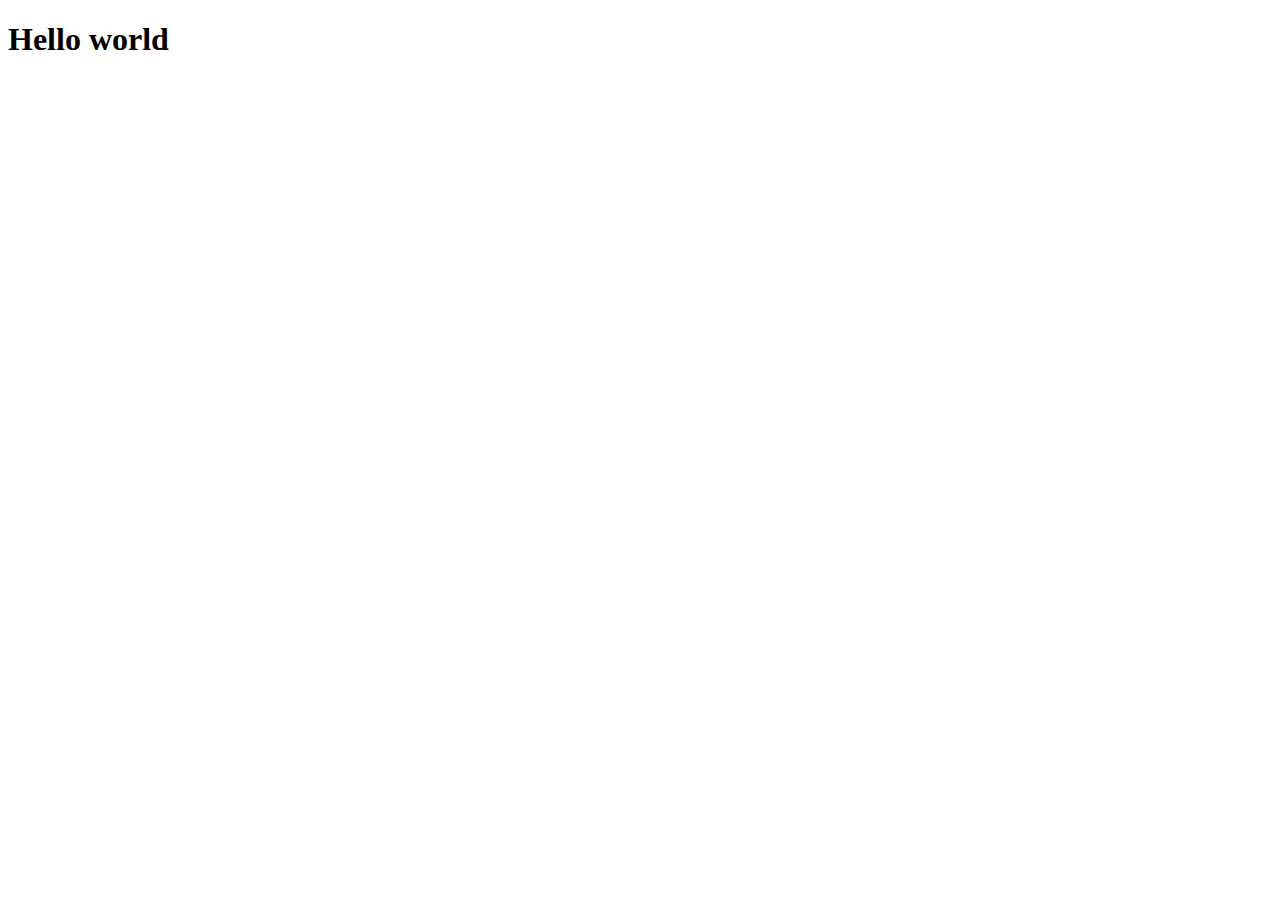
==== index.html @ 11b726a7 "Error" ====
<!DOCTYPE html>
<html lang="en">
<head>
    <meta charset="UTF-8">
    <meta name="viewport" content="width=device-width, initial-scale=1.0">
    <link rel="stylesheet" href="./style.css">
    <title>About my work</title>
</head>
<body>
    <h1>Hello world</h1>
</body>
</html>
---- style.css ----

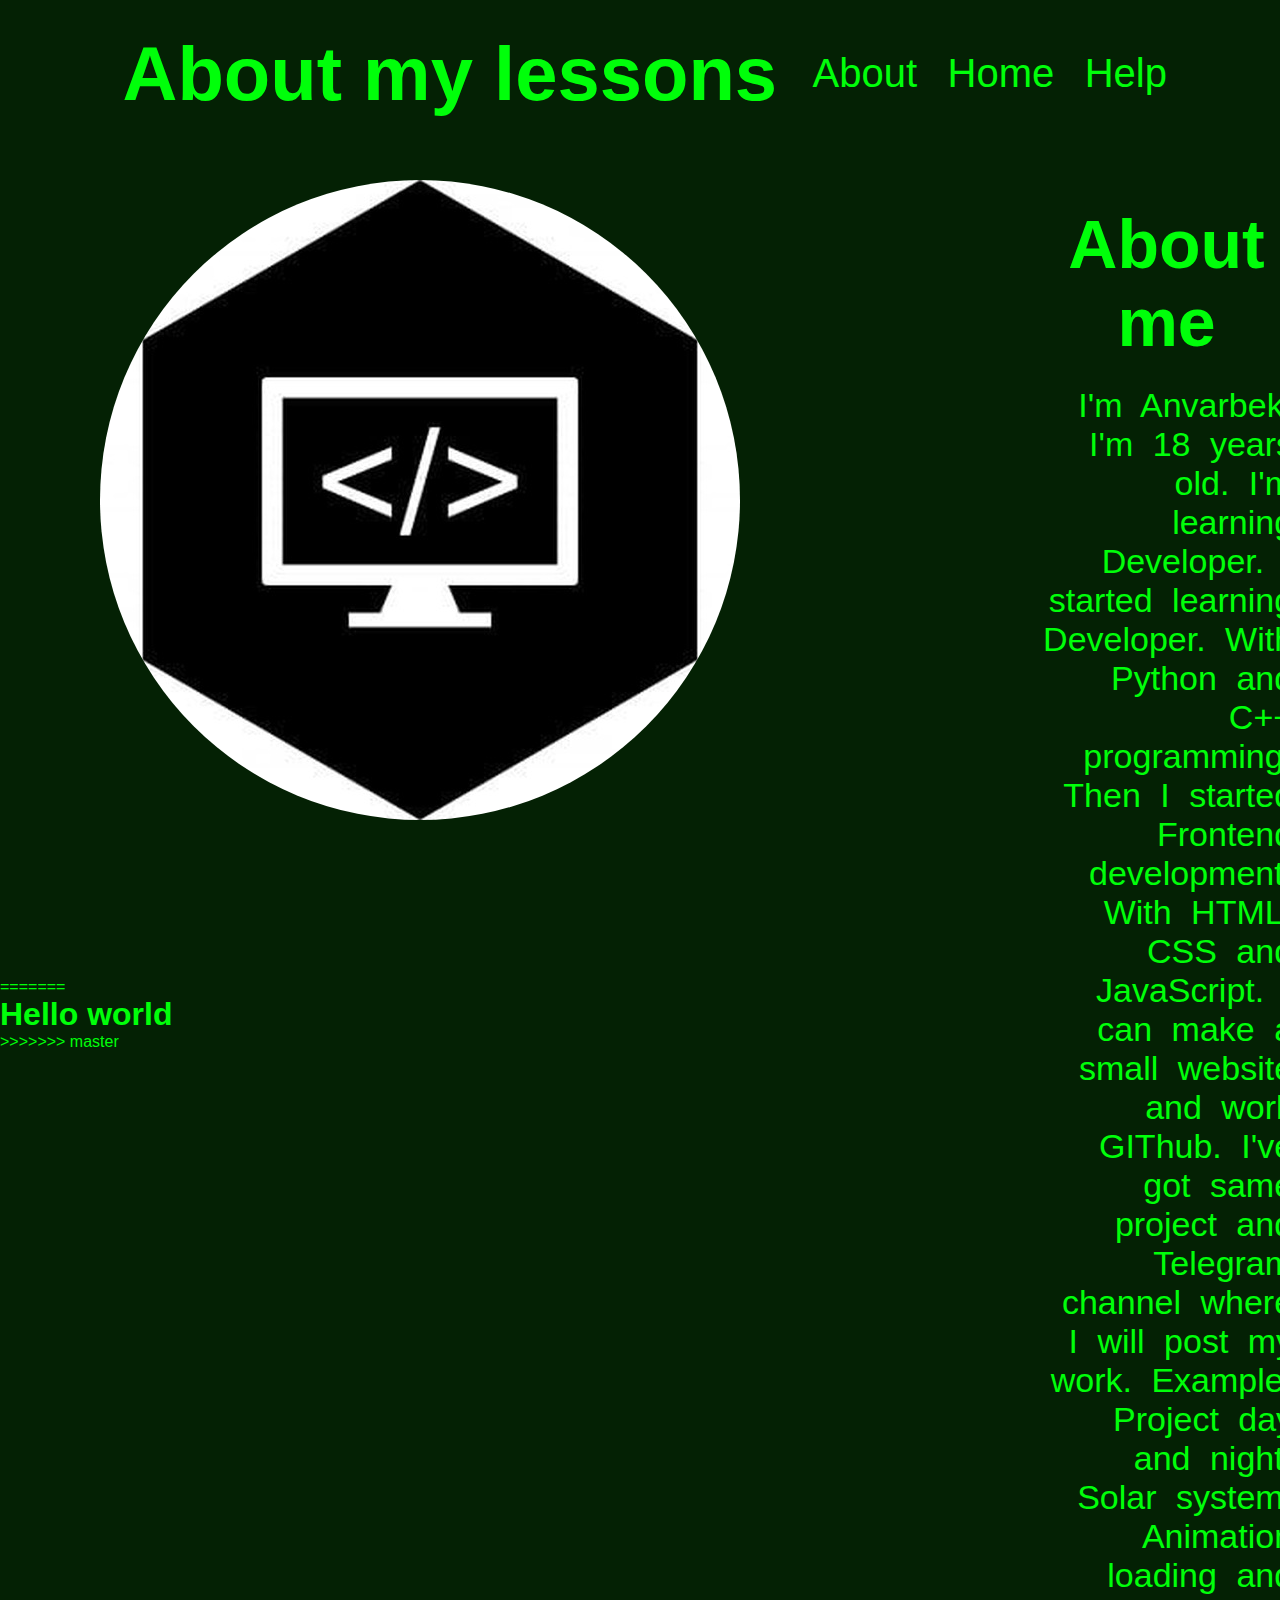
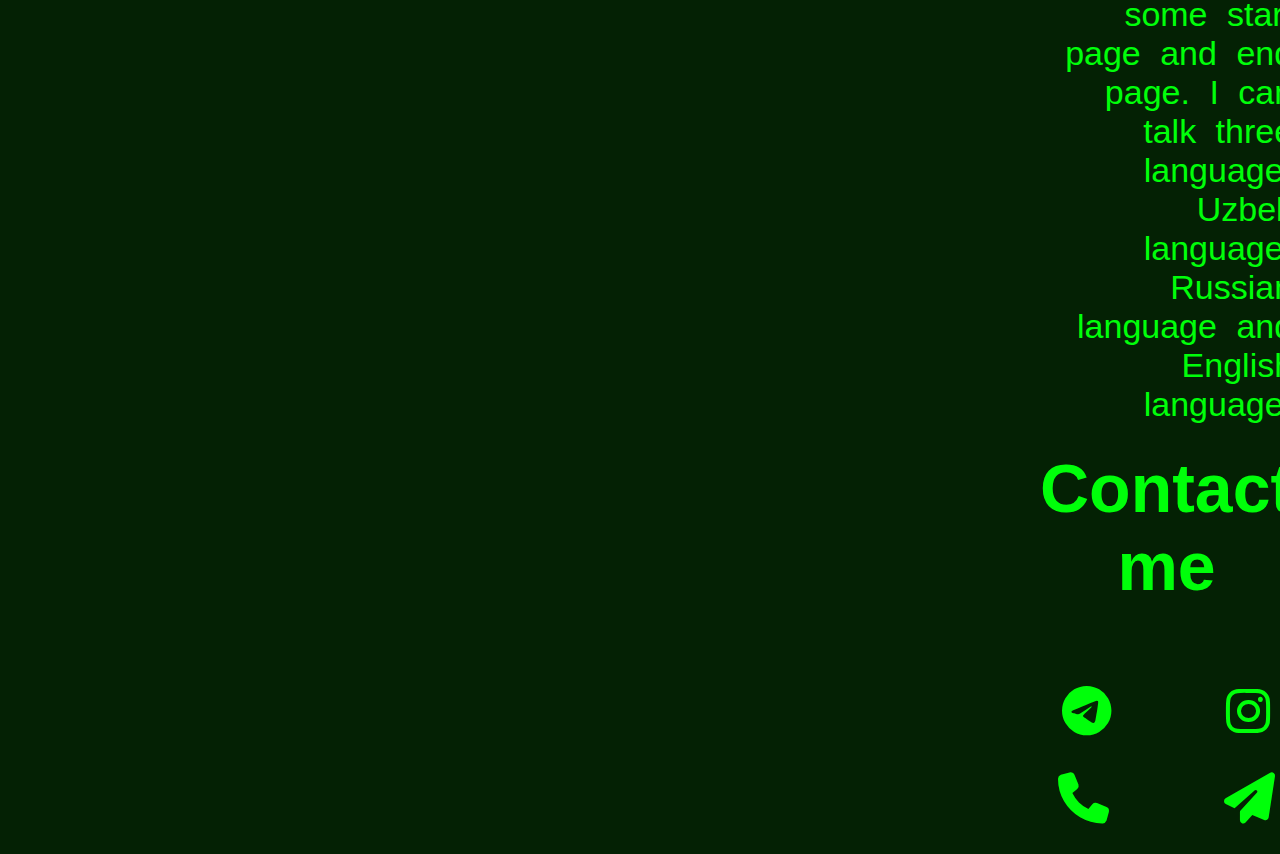
==== commit 48c85d76: "Buzildi" ====
--- a/index.html
+++ b/index.html
@@ -4,9 +4,55 @@
     <meta charset="UTF-8">
     <meta name="viewport" content="width=device-width, initial-scale=1.0">
     <link rel="stylesheet" href="./style.css">
+    <link rel="stylesheet" href="https://cdnjs.cloudflare.com/ajax/libs/font-awesome/6.6.0/css/all.min.css">
     <title>About my work</title>
 </head>
 <body>
+    <header>
+        <div class="parent">
+            <div class="s"></div>
+            <div class="son1">
+                <h1>About my lessons</h1>
+            </div>
+            <div class="menu">
+                <a href="./about.html">About</a>
+                <a href="./home.html">Home</a>
+                <a href="./help.html">Help</a>
+            </div>
+        </div>
+    </header>
+    <section>
+        <div class="logo">
+            <img src="./image.png" alt="">
+        </div>
+        <div class="about">
+            <h1>About me</h1>
+            <p>I'm Anvarbek. I'm 18 years old. I'm learning Developer.
+                I started learning Developer. With Python and C++ programming.
+                Then I started Frontend development. With HTML, CSS and JavaScript.
+                I can make a small website and work GIThub. I've got same project and
+                Telegram channel where I will post my work.
+                Example: Project day and night, Solar system, Animation loading and some 
+                start page and end page. I can talk three language. Uzbek language, Russian language
+                and English language.
+            </p>
+            <h1>Contact me </h1>
+            <h2>
+                <a href="t.me/anvarbek501">
+                    <i class="fab fa-telegram-plane"></i>
+                </a>
+                <a href="https://www.instagram.com/invites/contact/?igsh=19lke9qfyrp58&utm_content=ucwpfqg">
+                    <i class="fab fa-instagram"></i>
+                </a>
+                <a href="phone:+998900500767"><i class="fa-solid fa-phone"></i></a>
+                <a href="t.me/anvarisblog">
+                    <i class="fa-solid fa-paper-plane"></i>
+                </a>
+            </h2>            
+        </div>
+    </section>
+=======
     <h1>Hello world</h1>
+>>>>>>> master
 </body>
 </html>--- a/style.css
+++ b/style.css
@@ -1 +1,95 @@
 
+*{
+    margin: 0;
+    padding: 0;
+    box-sizing: border-box;
+}
+
+body{
+    font-family: Arial, sans-serif;
+    background: #042104;
+    color:  #00ff0a;
+}
+
+header{
+    padding: 30px 100px;
+    background: #042104;
+    animation: animateBg 10s linear infinite;  
+    height: 150px; 
+}
+
+header .parent{
+    display: flex;
+    justify-content: space-between;
+    text-align: center;
+    align-items: center;
+}
+
+header .parent .son1{
+    font-size: 38px;
+    font-weight: 600;
+    font-style: normal;
+}
+
+header .parent .menu a{
+    font-size: 40px;
+    font-weight: normal;
+    font-style: none;
+    text-decoration: none;
+    margin: 13px;
+    color: #00ff0a;
+}
+
+a{
+    text-decoration: none;
+}
+
+i{
+    color: #00ff0a;
+    padding-top: 30px;
+}
+
+section{
+    display: flex;
+    justify-content: space-around;
+    padding: 30px 100px;
+    animation: animateBg 10s linear infinite;
+    background: #042104;
+    height: 92vh;
+}
+
+@keyframes animateBg{
+    0%{
+        filter: hue-rotate(0deg);
+    }
+    100%{
+        filter: hue-rotate(360deg);
+    }
+}
+
+section .logo{
+    border-radius: 50%;
+    padding-right: 300px;
+}
+
+section .logo img{
+    border-radius: 50%;
+}
+
+section .about{
+    font-size: 34px;
+    text-align: right;
+    word-spacing: 10px;
+    border: 5px black;
+}
+
+section .about h1{
+    padding: 25px 0;
+    text-align: center;
+}
+
+section .about h2{
+    padding: 25px 0;
+    text-align: center;
+    word-spacing: 100px;
+}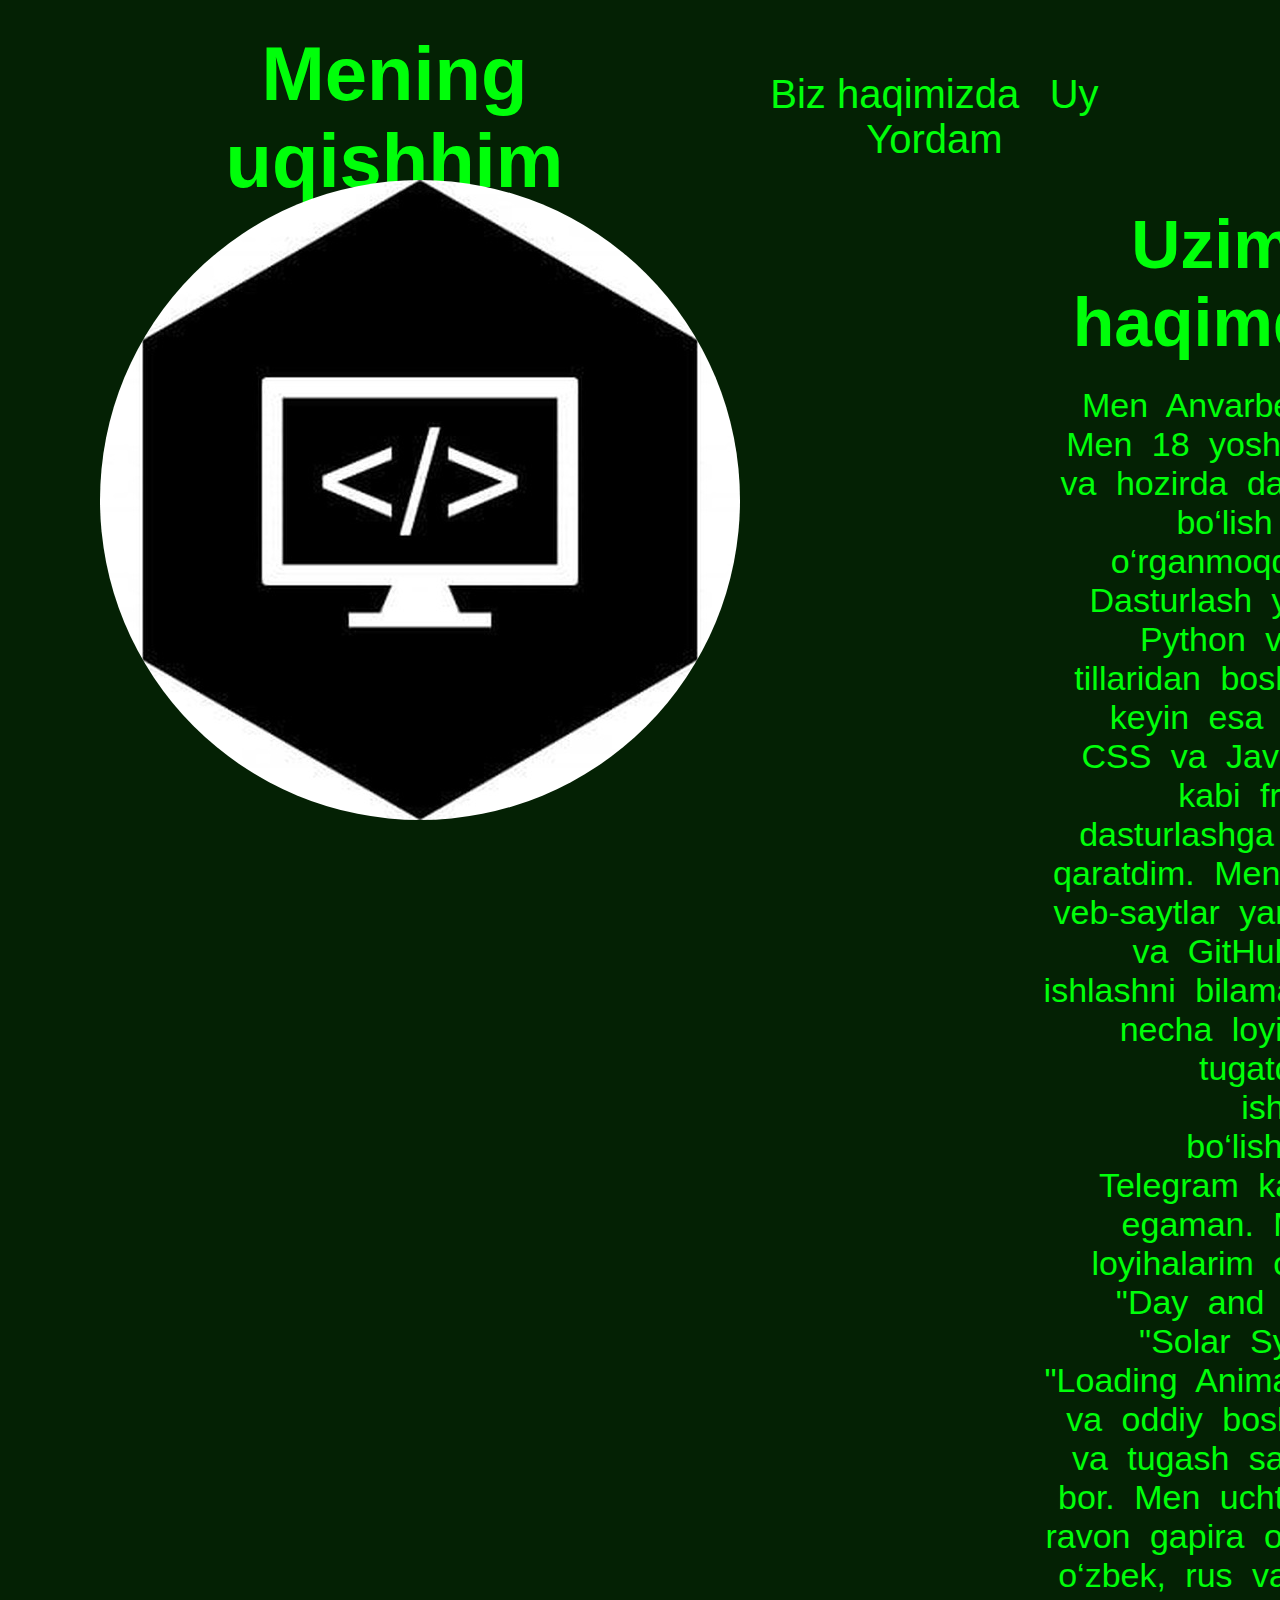
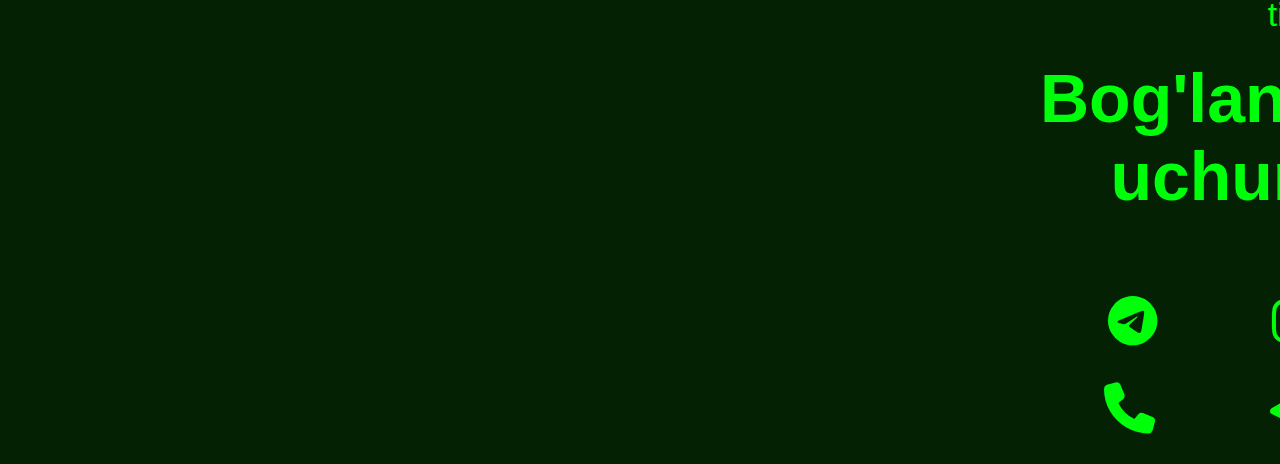
==== commit 16cecda8: "Uz version ready" ====
--- a/index.html
+++ b/index.html
@@ -12,12 +12,12 @@
         <div class="parent">
             <div class="s"></div>
             <div class="son1">
-                <h1>About my lessons</h1>
+                <h1>Mening uqishhim</h1>
             </div>
             <div class="menu">
-                <a href="./about.html">About</a>
-                <a href="./home.html">Home</a>
-                <a href="./help.html">Help</a>
+                <a href="./about.html">Biz haqimizda</a>
+                <a href="./home.html">Uy</a>
+                <a href="./help.html">Yordam</a>
             </div>
         </div>
     </header>
@@ -26,17 +26,16 @@
             <img src="./image.png" alt="">
         </div>
         <div class="about">
-            <h1>About me</h1>
-            <p>I'm Anvarbek. I'm 18 years old. I'm learning Developer.
-                I started learning Developer. With Python and C++ programming.
-                Then I started Frontend development. With HTML, CSS and JavaScript.
-                I can make a small website and work GIThub. I've got same project and
-                Telegram channel where I will post my work.
-                Example: Project day and night, Solar system, Animation loading and some 
-                start page and end page. I can talk three language. Uzbek language, Russian language
-                and English language.
+            <h1>Uzim haqimda</h1>
+            <p>Men Anvarbekman. Men 18 yoshdaman va hozirda dasturchi bo‘lish uchun
+                o‘rganmoqdaman. Dasturlash yo‘limni Python va C++ tillaridan boshladim, 
+                keyin esa HTML, CSS va JavaScript kabi frontend dasturlashga e'tibor qaratdim. 
+                Men kichik veb-saytlar yaratishni va GitHub bilan ishlashni bilaman. 
+                Bir necha loyihalarni tugatdim va ishlarimni bo‘lishadigan Telegram kanaliga egaman. 
+                Mening loyihalarim orasida "Day and Night," "Solar System," "Loading Animations," va oddiy 
+                boshlanish va tugash sahifalari bor. Men uchta tilda ravon gapira olaman: o‘zbek, rus va ingliz tillarida.
             </p>
-            <h1>Contact me </h1>
+            <h1>Bog'lanish uchun</h1>
             <h2>
                 <a href="t.me/anvarbek501">
                     <i class="fab fa-telegram-plane"></i>
@@ -51,8 +50,5 @@
             </h2>            
         </div>
     </section>
-=======
-    <h1>Hello world</h1>
->>>>>>> master
 </body>
 </html>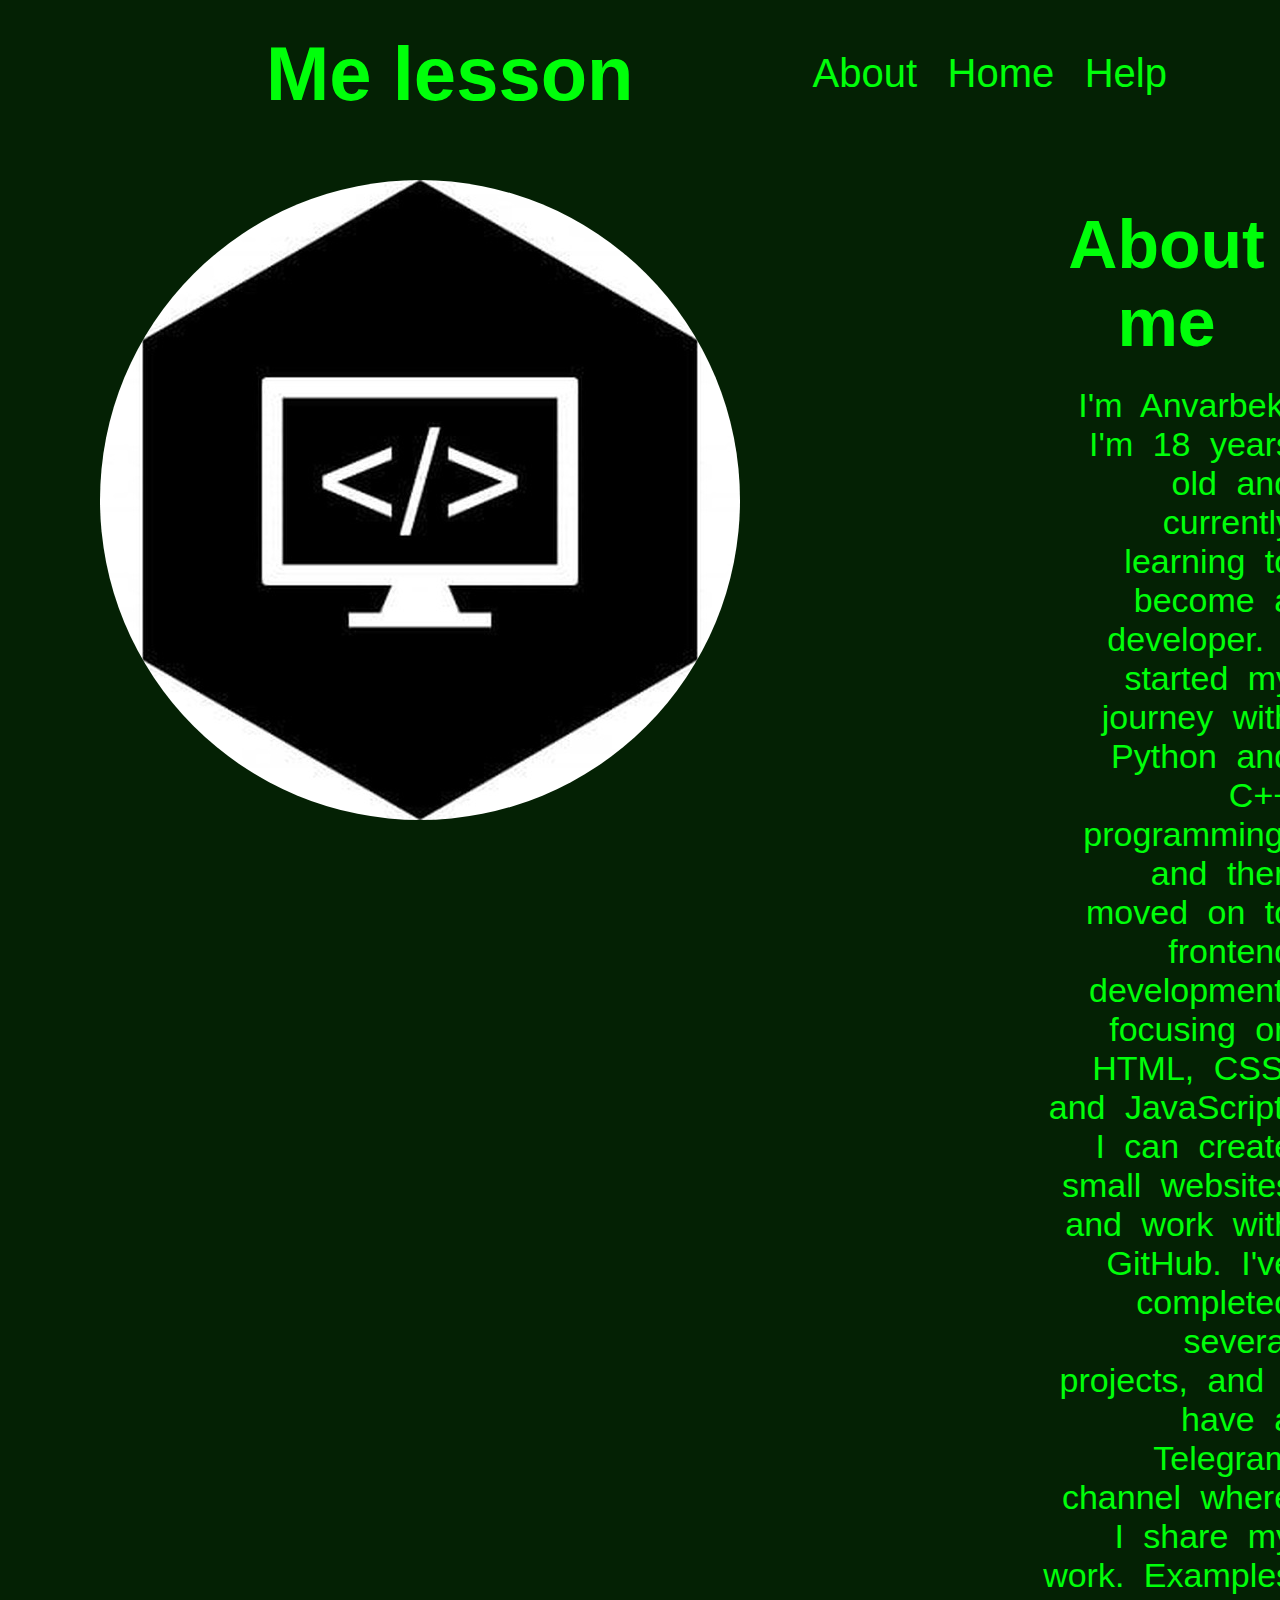
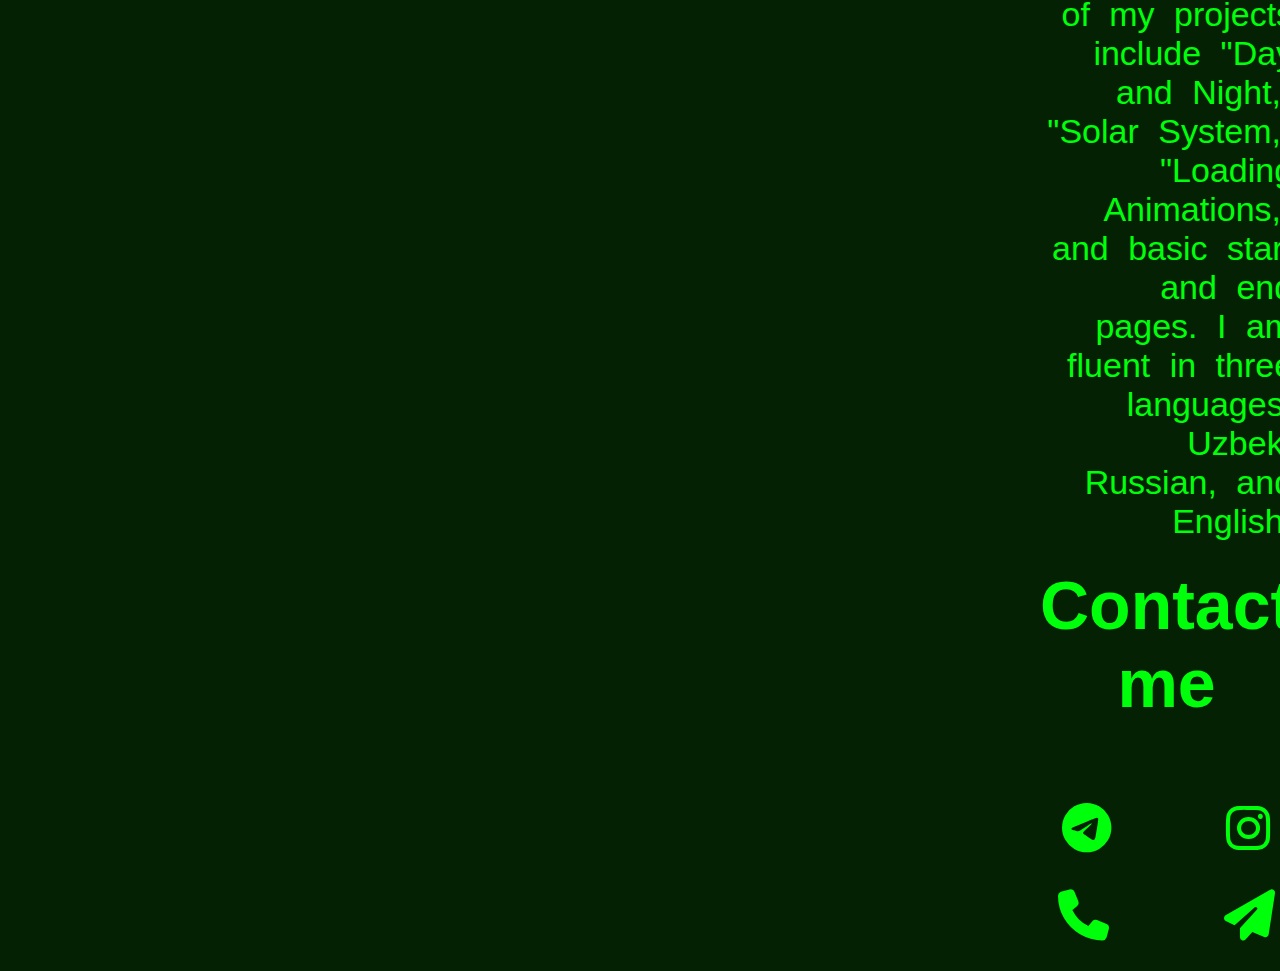
==== commit b19bdff0: "!" ====
--- a/index.html
+++ b/index.html
@@ -12,12 +12,12 @@
         <div class="parent">
             <div class="s"></div>
             <div class="son1">
-                <h1>Mening uqishhim</h1>
+                <h1>Me lesson</h1>
             </div>
             <div class="menu">
-                <a href="./about.html">Biz haqimizda</a>
-                <a href="./home.html">Uy</a>
-                <a href="./help.html">Yordam</a>
+                <a href="./about.html">About</a>
+                <a href="./home.html">Home</a>
+                <a href="./help.html">Help</a>
             </div>
         </div>
     </header>
@@ -26,16 +26,14 @@
             <img src="./image.png" alt="">
         </div>
         <div class="about">
-            <h1>Uzim haqimda</h1>
-            <p>Men Anvarbekman. Men 18 yoshdaman va hozirda dasturchi bo‘lish uchun
-                o‘rganmoqdaman. Dasturlash yo‘limni Python va C++ tillaridan boshladim, 
-                keyin esa HTML, CSS va JavaScript kabi frontend dasturlashga e'tibor qaratdim. 
-                Men kichik veb-saytlar yaratishni va GitHub bilan ishlashni bilaman. 
-                Bir necha loyihalarni tugatdim va ishlarimni bo‘lishadigan Telegram kanaliga egaman. 
-                Mening loyihalarim orasida "Day and Night," "Solar System," "Loading Animations," va oddiy 
-                boshlanish va tugash sahifalari bor. Men uchta tilda ravon gapira olaman: o‘zbek, rus va ingliz tillarida.
+            <h1>About me</h1>
+            <p>I'm Anvarbek. I'm 18 years old and currently learning to become a developer.
+                I started my journey with Python and C++ programming, and then moved on to frontend development, focusing on HTML, CSS, and JavaScript.
+                I can create small websites and work with GitHub. I've completed several projects, and I have a Telegram channel where I share my work.
+                Examples of my projects include "Day and Night," "Solar System," "Loading Animations," and basic start and end pages.
+                I am fluent in three languages: Uzbek, Russian, and English.
             </p>
-            <h1>Bog'lanish uchun</h1>
+            <h1>Contact me</h1>
             <h2>
                 <a href="t.me/anvarbek501">
                     <i class="fab fa-telegram-plane"></i>
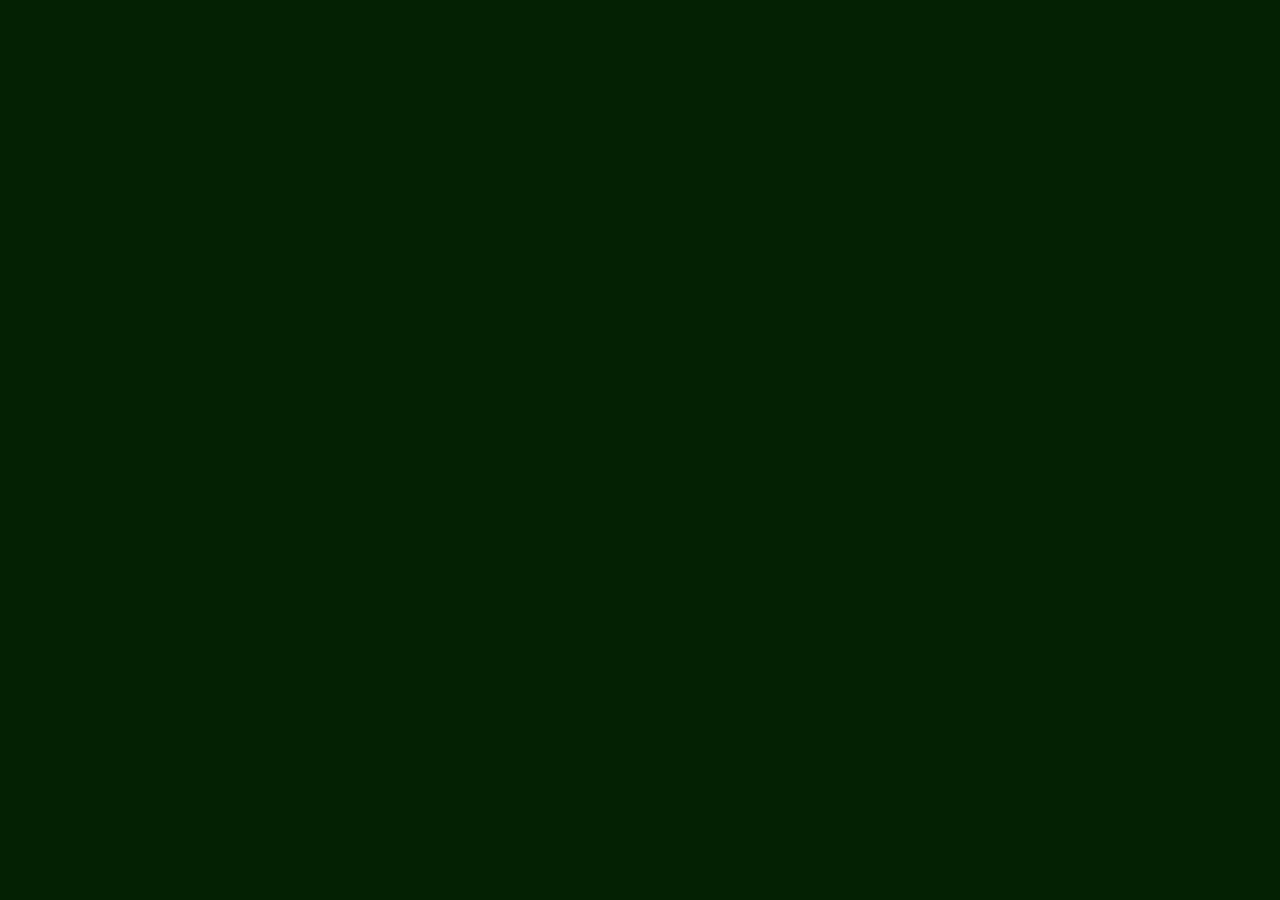
==== commit 155a26c9: "end projeckt" ====
--- a/index.html
+++ b/index.html
@@ -4,49 +4,9 @@
     <meta charset="UTF-8">
     <meta name="viewport" content="width=device-width, initial-scale=1.0">
     <link rel="stylesheet" href="./style.css">
-    <link rel="stylesheet" href="https://cdnjs.cloudflare.com/ajax/libs/font-awesome/6.6.0/css/all.min.css">
     <title>About my work</title>
 </head>
 <body>
-    <header>
-        <div class="parent">
-            <div class="s"></div>
-            <div class="son1">
-                <h1>Me lesson</h1>
-            </div>
-            <div class="menu">
-                <a href="./about.html">About</a>
-                <a href="./home.html">Home</a>
-                <a href="./help.html">Help</a>
-            </div>
-        </div>
-    </header>
-    <section>
-        <div class="logo">
-            <img src="./image.png" alt="">
-        </div>
-        <div class="about">
-            <h1>About me</h1>
-            <p>I'm Anvarbek. I'm 18 years old and currently learning to become a developer.
-                I started my journey with Python and C++ programming, and then moved on to frontend development, focusing on HTML, CSS, and JavaScript.
-                I can create small websites and work with GitHub. I've completed several projects, and I have a Telegram channel where I share my work.
-                Examples of my projects include "Day and Night," "Solar System," "Loading Animations," and basic start and end pages.
-                I am fluent in three languages: Uzbek, Russian, and English.
-            </p>
-            <h1>Contact me</h1>
-            <h2>
-                <a href="t.me/anvarbek501">
-                    <i class="fab fa-telegram-plane"></i>
-                </a>
-                <a href="https://www.instagram.com/invites/contact/?igsh=19lke9qfyrp58&utm_content=ucwpfqg">
-                    <i class="fab fa-instagram"></i>
-                </a>
-                <a href="phone:+998900500767"><i class="fa-solid fa-phone"></i></a>
-                <a href="t.me/anvarisblog">
-                    <i class="fa-solid fa-paper-plane"></i>
-                </a>
-            </h2>            
-        </div>
-    </section>
+
 </body>
 </html>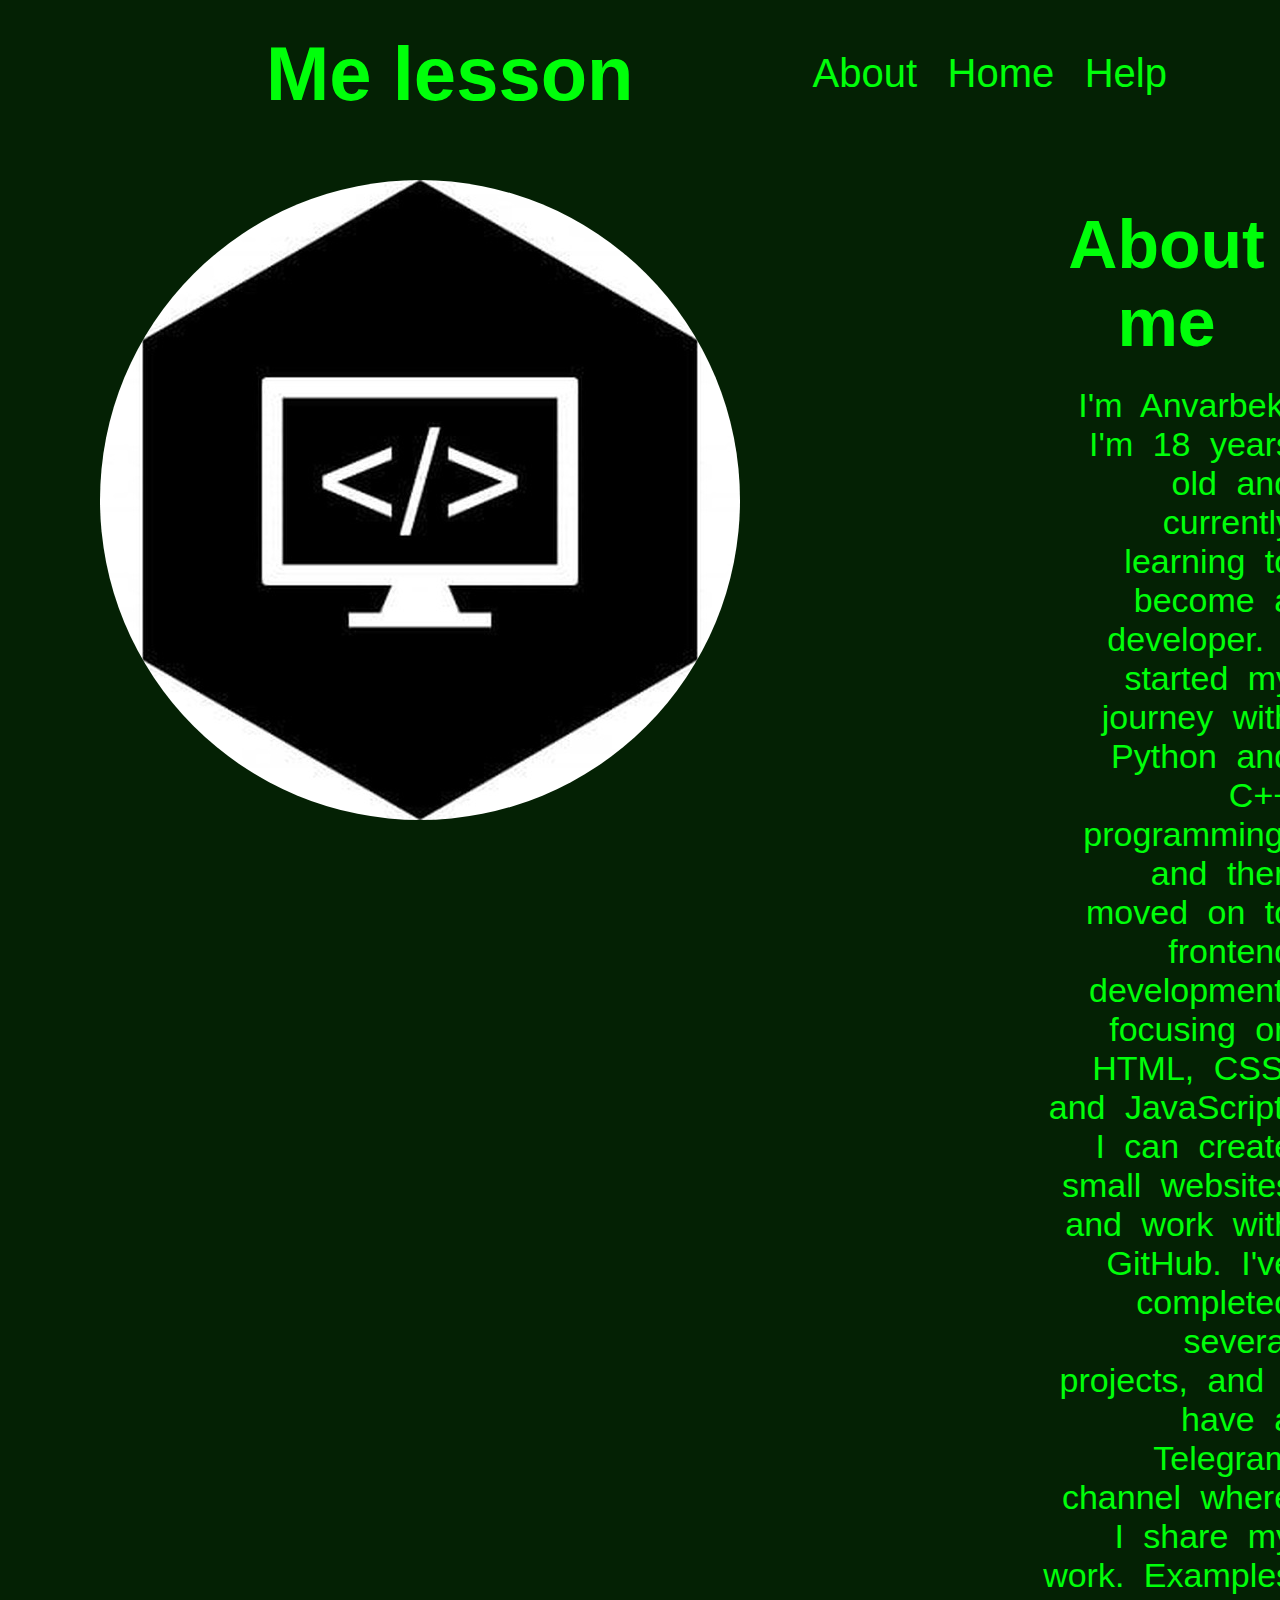
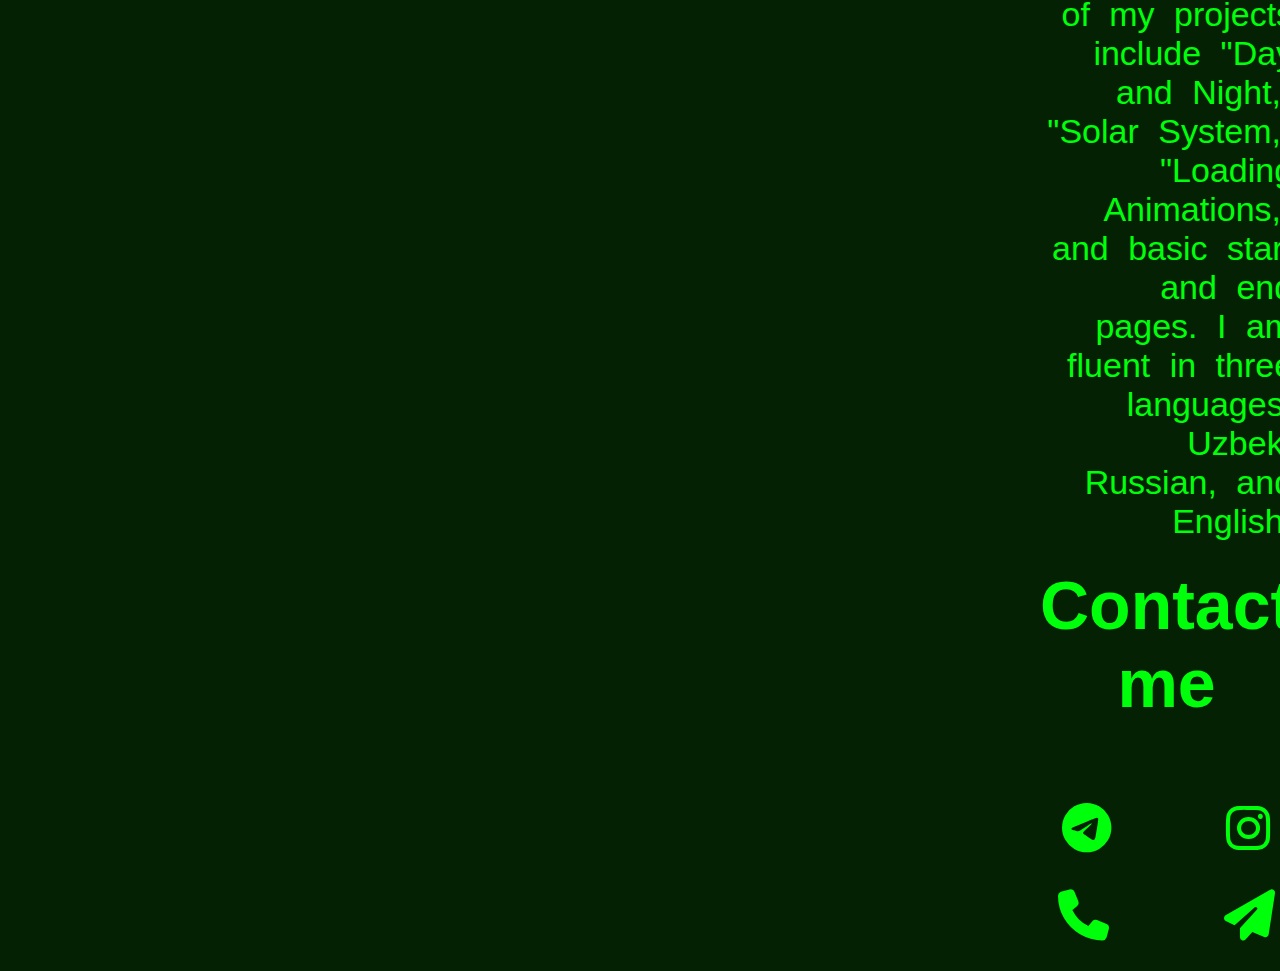
==== commit 65dbbfc8: "Start new work" ====
--- a/index.html
+++ b/index.html
@@ -4,9 +4,49 @@
     <meta charset="UTF-8">
     <meta name="viewport" content="width=device-width, initial-scale=1.0">
     <link rel="stylesheet" href="./style.css">
+    <link rel="stylesheet" href="https://cdnjs.cloudflare.com/ajax/libs/font-awesome/6.6.0/css/all.min.css">
     <title>About my work</title>
 </head>
 <body>
-
+    <header>
+        <div class="parent">
+            <div class="s"></div>
+            <div class="son1">
+                <h1>Me lesson</h1>
+            </div>
+            <div class="menu">
+                <a href="./about.html">About</a>
+                <a href="./home.html">Home</a>
+                <a href="./help.html">Help</a>
+            </div>
+        </div>
+    </header>
+    <section>
+        <div class="logo">
+            <img src="./image.png" alt="">
+        </div>
+        <div class="about">
+            <h1>About me</h1>
+            <p>I'm Anvarbek. I'm 18 years old and currently learning to become a developer.
+                I started my journey with Python and C++ programming, and then moved on to frontend development, focusing on HTML, CSS, and JavaScript.
+                I can create small websites and work with GitHub. I've completed several projects, and I have a Telegram channel where I share my work.
+                Examples of my projects include "Day and Night," "Solar System," "Loading Animations," and basic start and end pages.
+                I am fluent in three languages: Uzbek, Russian, and English.
+            </p>
+            <h1>Contact me</h1>
+            <h2>
+                <a href="t.me/anvarbek501">
+                    <i class="fab fa-telegram-plane"></i>
+                </a>
+                <a href="https://www.instagram.com/invites/contact/?igsh=19lke9qfyrp58&utm_content=ucwpfqg">
+                    <i class="fab fa-instagram"></i>
+                </a>
+                <a href="phone:+998900500767"><i class="fa-solid fa-phone"></i></a>
+                <a href="t.me/anvarisblog">
+                    <i class="fa-solid fa-paper-plane"></i>
+                </a>
+            </h2>            
+        </div>
+    </section>
 </body>
 </html>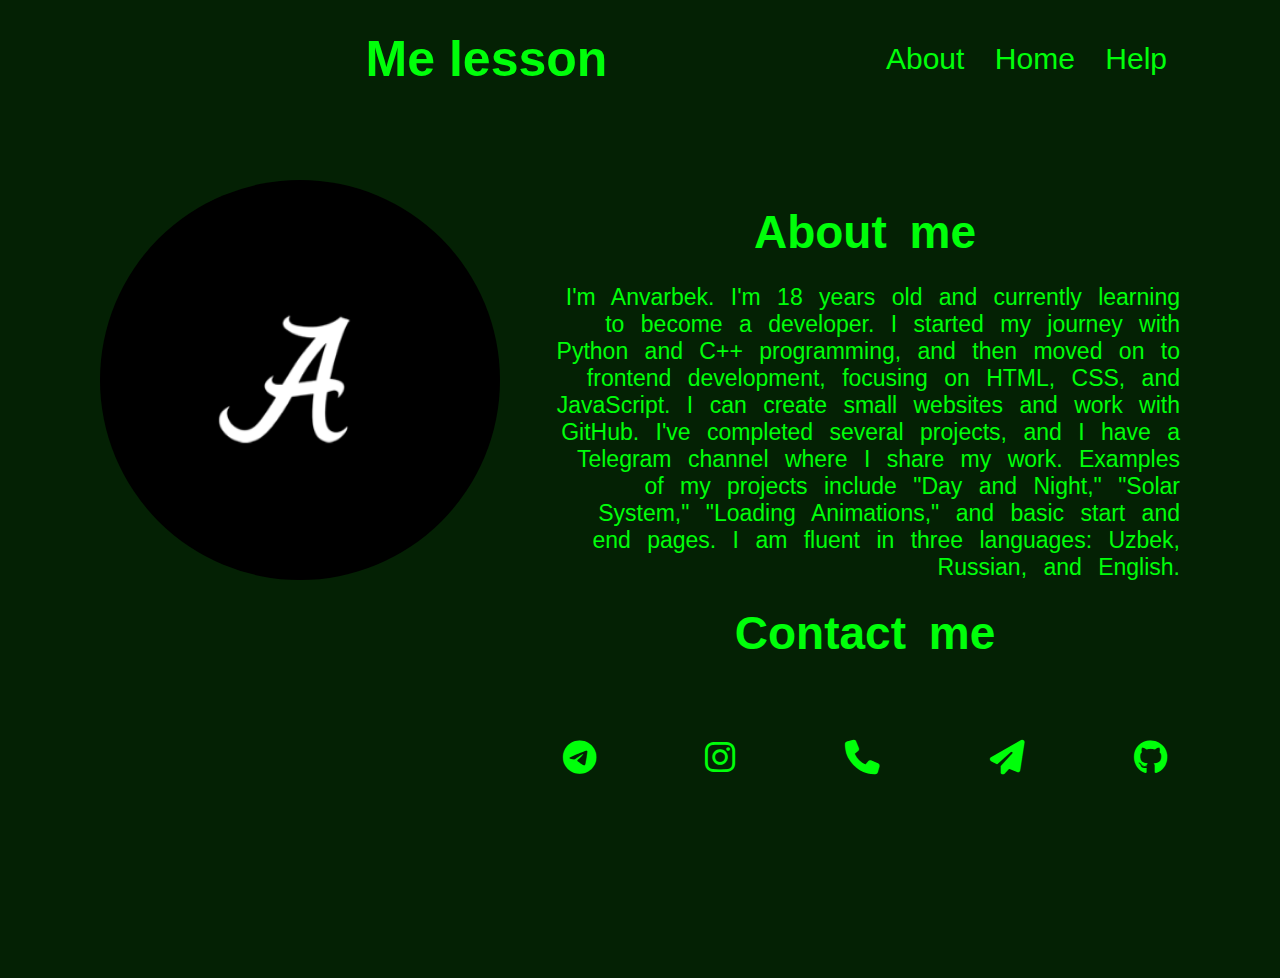
==== commit a9956487: "Add my github akk" ====
--- a/index.html
+++ b/index.html
@@ -23,27 +23,33 @@
     </header>
     <section>
         <div class="logo">
-            <img src="./image.png" alt="">
+            <img src="./pic.png" alt="">
         </div>
         <div class="about">
             <h1>About me</h1>
             <p>I'm Anvarbek. I'm 18 years old and currently learning to become a developer.
-                I started my journey with Python and C++ programming, and then moved on to frontend development, focusing on HTML, CSS, and JavaScript.
-                I can create small websites and work with GitHub. I've completed several projects, and I have a Telegram channel where I share my work.
+                I started my journey with Python and C++ programming, and then moved on to frontend development, 
+                focusing on HTML, CSS, and JavaScript. I can create small websites and work with GitHub. 
+                I've completed several projects, and I have a Telegram channel where I share my work.
                 Examples of my projects include "Day and Night," "Solar System," "Loading Animations," and basic start and end pages.
                 I am fluent in three languages: Uzbek, Russian, and English.
             </p>
             <h1>Contact me</h1>
             <h2>
-                <a href="t.me/anvarbek501">
+                <a href="https://t.me/anvarbek501">
                     <i class="fab fa-telegram-plane"></i>
                 </a>
                 <a href="https://www.instagram.com/invites/contact/?igsh=19lke9qfyrp58&utm_content=ucwpfqg">
                     <i class="fab fa-instagram"></i>
                 </a>
-                <a href="phone:+998900500767"><i class="fa-solid fa-phone"></i></a>
-                <a href="t.me/anvarisblog">
+                <a href="phone:+998900500767">
+                    <i class="fa-solid fa-phone"></i>
+                </a>
+                <a href="https://t.me/anvarisblog">
                     <i class="fa-solid fa-paper-plane"></i>
+                </a>
+                <a href="https://github.com/a-anvarbek">
+                    <i class="fa-brands fa-github"></i>
                 </a>
             </h2>            
         </div>
--- a/style.css
+++ b/style.css
@@ -26,13 +26,13 @@
 }
 
 header .parent .son1{
-    font-size: 38px;
+    font-size: 25px;
     font-weight: 600;
     font-style: normal;
 }
 
 header .parent .menu a{
-    font-size: 40px;
+    font-size: 30px;
     font-weight: normal;
     font-style: none;
     text-decoration: none;
@@ -70,14 +70,18 @@
 section .logo{
     border-radius: 50%;
     padding-right: 300px;
+    width: 450px;
+    height: 450px;
 }
 
 section .logo img{
     border-radius: 50%;
+    width: 400px;
+    height: 400px;
 }
 
 section .about{
-    font-size: 34px;
+    font-size: 23px;
     text-align: right;
     word-spacing: 10px;
     border: 5px black;
